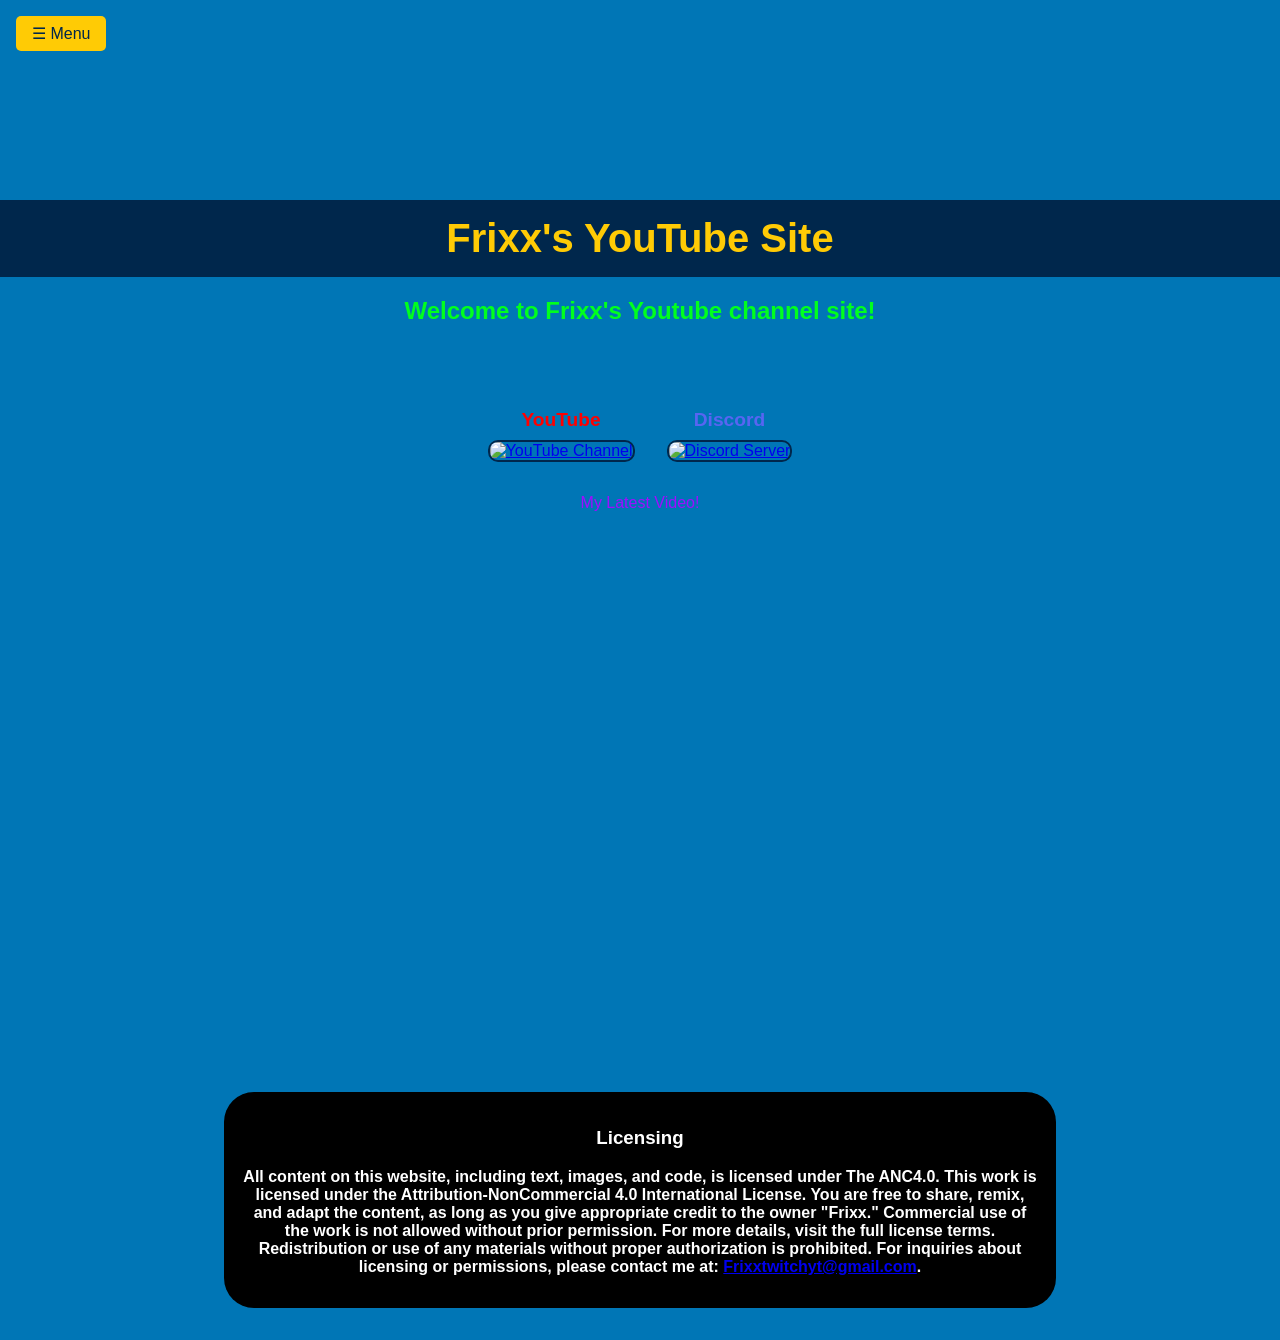
==== index.htm @ e1f17ede "Update index.htm" ====
<!DOCTYPE html>
<html lang="en">
<head>
    <meta charset="UTF-8">
    <meta name="viewport" content="width=device-width, initial-scale=1.0">
    <title>Frixx's YouTube Site</title>

    <!-- Favicon link -->
    <link rel="icon" href="favicon.png" type="image/png"> <!-- Replace IMAGEHERE.PNG with your actual favicon file name -->

    <style>
        body {
            font-family: Arial, sans-serif;
            margin: 0;
            padding: 0;
            background-color: #0076b6; /* Hawaiian Blue */
            color: #333;
            overflow-x: hidden;
        }

        header {
            background-color: #00274c; /* Navy blue */
            color: #ffcb05; /* Maize yellow */
            text-align: center;
            padding: 1em 0;
        }

        header h1 {
            margin: 0;
            font-size: 2.5em;
        }

        .banner {
            height: 200px;
            background-image: url('https://i.imgur.com/IOUhoM5.png');
            background-size: cover;
            background-position: center;
        }

        aside {
            position: fixed;
            top: 0;
            left: 0;
            width: 250px;
            height: 100%;
            background-color: #00274c; /* Navy blue */
            color: #ffcb05; /* Maize yellow */
            transform: translateX(-100%);
            transition: transform 0.3s ease-in-out;
            z-index: 1000;
            padding-top: 3em;
        }

        aside.open {
            transform: translateX(0);
        }

        aside ul {
            list-style: none;
            padding: 0;
            margin: 0;
        }

        aside ul li {
            padding: 1em;
            text-align: center;
        }

        aside ul li a {
            color: #ffcb05;
            text-decoration: none;
            font-size: 1.2em;
            display: block;
            transition: background-color 0.3s;
        }

        aside ul li a:hover {
            background-color: #004080;
        }

        .toggle-button {
            position: fixed;
            top: 1em;
            left: 1em;
            background-color: #ffcb05;
            border: none;
            color: #00274c;
            padding: 0.5em 1em;
            font-size: 1em;
            cursor: pointer;
            border-radius: 5px;
            z-index: 1100;
        }

        .container {
            padding: 2em;
            display: flex;
            flex-direction: column;
            align-items: center;
            justify-content: center;
            text-align: center;
            transition: transform 0.3s;
        }

        .links {
            display: flex;
            flex-direction: row;
            justify-content: center;
            gap: 2em;
            margin-top: 2em;
        }

        .links div {
            text-align: center;
        }

        .links .label {
            margin-bottom: 0.5em;
            font-size: 1.2em;
            font-weight: bold;
        }

        .links .youtube-label {
            color: #FF0000; /* YouTube red */
        }

        .links .discord-label {
            color: #5865F2; /* Discord blue */
        }

        .links img {
            width: 150px;
            height: auto;
            cursor: pointer;
            border: 2px solid #00274c;
            border-radius: 10px;
            transition: transform 0.3s, box-shadow 0.3s;
        }

        .links img:hover {
            transform: scale(1.1);
            box-shadow: 0 4px 8px rgba(0, 0, 0, 0.2);
        }

        .video-title {
            text-align: center;
            color: #9e0dff;
            margin-top: 2em;
        }

        iframe {
            width: 80%;  
            height: 500px; 
            border: none;
        }

        @media (max-width: 768px) {
            .links img {
                width: 100px;
            }

            aside ul li a {
                font-size: 1em;
            }
        }

        .license {
            background-color: #000000;
            color: #ffffff;
            padding: 1em;
            border-radius: 30px;
            width: 80%;
            max-width: 800px;
            margin: 3em auto 2em auto; 
            text-align: center;
            font-weight: bold;
        }
    </style>
</head>
<body>
    <button class="toggle-button" onclick="toggleSidebar()">☰ Menu</button>

    <aside id="sidebar">
        <ul>
            <li><a href="https://github.com/FrankGamingNFuckr/FrixxSite.github.io" target="_blank">My Site Repository</a></li>
            <li><a href="https://frankgamingnfuckr.github.io/FrixxMusicSite.github.io/" target="_blank">Frixx AI Covers</a></li>
            <li><a href="https://www.youtube.com/@Frixx420/videos" target="_blank">YouTube Channel</a></li>
            <li><a href="https://discord.gg/2YkQygysEm" target="_blank">Discord Server</a></li>
        </ul>
    </aside>

    <div class="banner"></div>
    <header>
        <h1>Frixx's YouTube Site</h1>
    </header>

    <h2 style="text-align: center; color: #00ff1e;">Welcome to Frixx's Youtube channel site!</h2>

    <div class="container">
        <div class="links">
            <div>
                <div class="label youtube-label">YouTube</div>
                <a href="https://www.youtube.com/@Frixx420/videos" target="_blank">
                    <img src="https://upload.wikimedia.org/wikipedia/commons/e/ef/Youtube_logo.png" alt="YouTube Channel">
                </a>
            </div>
            <div>
                <div class="label discord-label">Discord</div>
                <a href="https://discord.gg/2YkQygysEm" target="_blank">
                    <img src="https://cdn.prod.website-files.com/6257adef93867e50d84d30e2/636e0a6a49cf127bf92de1e2_icon_clyde_blurple_RGB.png" alt="Discord Server">
                </a>
            </div>
        </div>

        <div class="video-title">My Latest Video!</div>
        <iframe 
            src="https://www.youtube.com/embed/iFQaIf8H4hQ?si=BhfI8HxjWK-tIQao" 
            title="YouTube video player" 
            allow="accelerometer; autoplay; clipboard-write; encrypted-media; gyroscope; picture-in-picture" 
            allowfullscreen>
        </iframe>
    </div>

    <!-- License Section -->
    <div class="license">
        <h3>Licensing</h3>
        <p>All content on this website, including text, images, and code, is licensed under The ANC4.0. This work is licensed under the Attribution-NonCommercial 4.0 International License. You are free to share, remix, and adapt the content, as long as you give appropriate credit to the owner "Frixx." Commercial use of the work is not allowed without prior permission. For more details, visit the full license terms. Redistribution or use of any materials without proper authorization is prohibited. For inquiries about licensing or permissions, please contact me at: <a href="mailto:Frixxtwitchyt@gmail.com">Frixxtwitchyt@gmail.com</a>.</p>
    </div>

    <script>
        const sidebar = document.getElementById('sidebar');

        function toggleSidebar() {
            sidebar.classList.toggle('open');
        }
    </script>
</body>
</html>
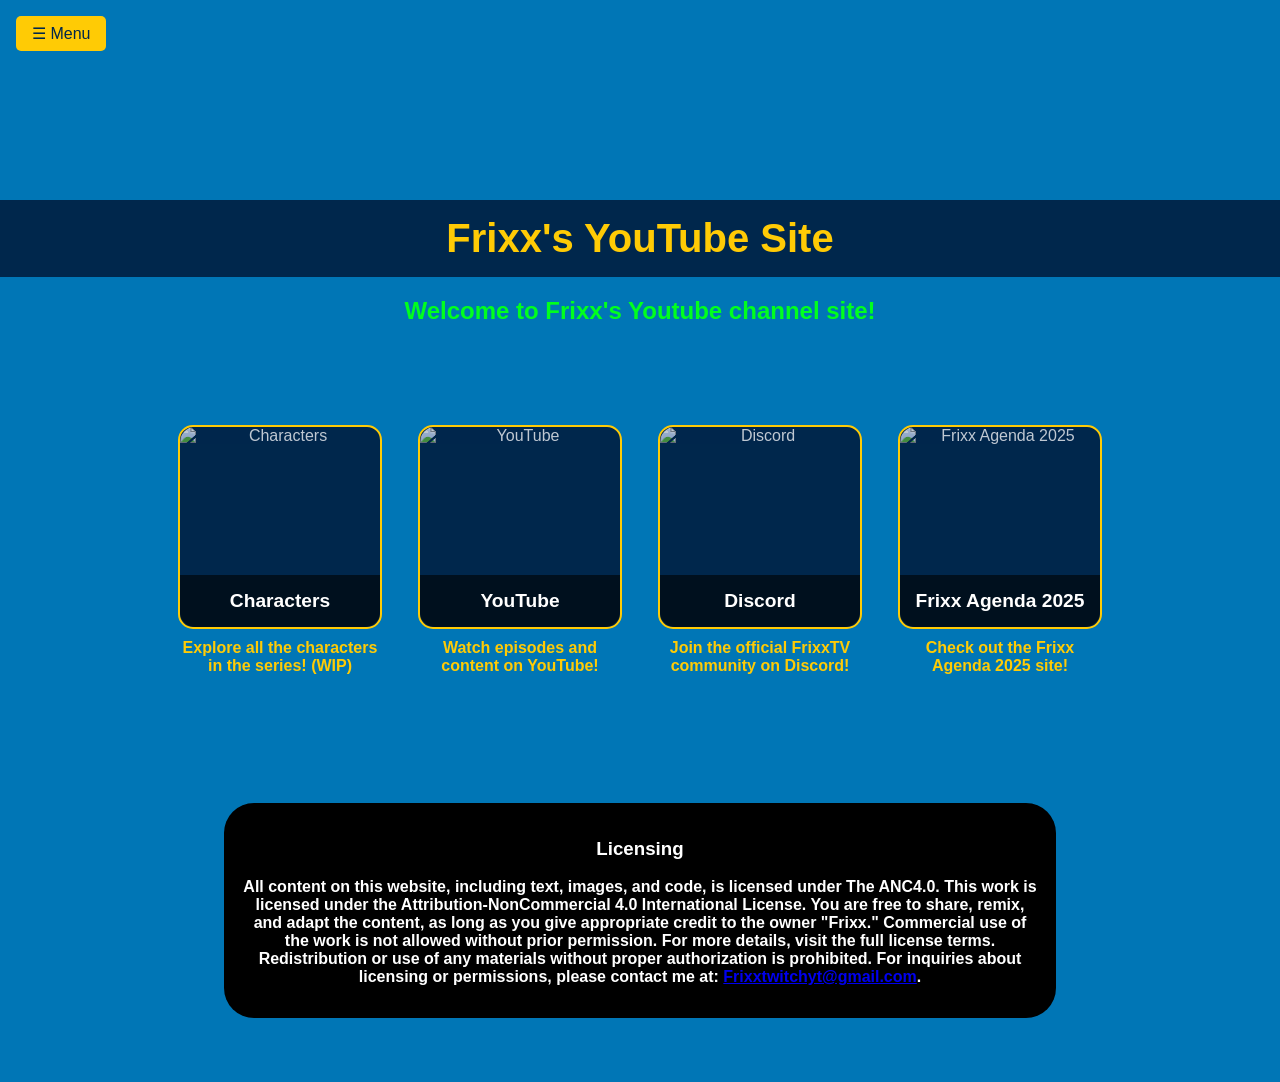
==== commit 158e9e4e: "site update index.htm My site has finally been updated after like 7 months" ====
--- a/index.htm
+++ b/index.htm
@@ -1,238 +1,307 @@
 <!DOCTYPE html>
 <html lang="en">
 <head>
-    <meta charset="UTF-8">
-    <meta name="viewport" content="width=device-width, initial-scale=1.0">
-    <title>Frixx's YouTube Site</title>
-
-    <!-- Favicon link -->
-    <link rel="icon" href="favicon.png" type="image/png"> <!-- Replace IMAGEHERE.PNG with your actual favicon file name -->
-
-    <style>
-        body {
-            font-family: Arial, sans-serif;
-            margin: 0;
-            padding: 0;
-            background-color: #0076b6; /* Hawaiian Blue */
-            color: #333;
-            overflow-x: hidden;
-        }
-
-        header {
-            background-color: #00274c; /* Navy blue */
-            color: #ffcb05; /* Maize yellow */
-            text-align: center;
-            padding: 1em 0;
-        }
-
-        header h1 {
-            margin: 0;
-            font-size: 2.5em;
-        }
-
-        .banner {
-            height: 200px;
-            background-image: url('https://i.imgur.com/IOUhoM5.png');
-            background-size: cover;
-            background-position: center;
-        }
-
-        aside {
-            position: fixed;
-            top: 0;
-            left: 0;
-            width: 250px;
-            height: 100%;
-            background-color: #00274c; /* Navy blue */
-            color: #ffcb05; /* Maize yellow */
-            transform: translateX(-100%);
-            transition: transform 0.3s ease-in-out;
-            z-index: 1000;
-            padding-top: 3em;
-        }
-
-        aside.open {
-            transform: translateX(0);
-        }
-
-        aside ul {
-            list-style: none;
-            padding: 0;
-            margin: 0;
-        }
-
-        aside ul li {
-            padding: 1em;
-            text-align: center;
-        }
-
-        aside ul li a {
-            color: #ffcb05;
-            text-decoration: none;
-            font-size: 1.2em;
-            display: block;
-            transition: background-color 0.3s;
-        }
-
-        aside ul li a:hover {
-            background-color: #004080;
-        }
-
-        .toggle-button {
-            position: fixed;
-            top: 1em;
-            left: 1em;
-            background-color: #ffcb05;
-            border: none;
-            color: #00274c;
-            padding: 0.5em 1em;
-            font-size: 1em;
-            cursor: pointer;
-            border-radius: 5px;
-            z-index: 1100;
-        }
-
-        .container {
-            padding: 2em;
-            display: flex;
-            flex-direction: column;
-            align-items: center;
-            justify-content: center;
-            text-align: center;
-            transition: transform 0.3s;
-        }
-
-        .links {
-            display: flex;
-            flex-direction: row;
-            justify-content: center;
-            gap: 2em;
-            margin-top: 2em;
-        }
-
-        .links div {
-            text-align: center;
-        }
-
-        .links .label {
-            margin-bottom: 0.5em;
-            font-size: 1.2em;
-            font-weight: bold;
-        }
-
-        .links .youtube-label {
-            color: #FF0000; /* YouTube red */
-        }
-
-        .links .discord-label {
-            color: #5865F2; /* Discord blue */
-        }
-
-        .links img {
-            width: 150px;
-            height: auto;
-            cursor: pointer;
-            border: 2px solid #00274c;
-            border-radius: 10px;
-            transition: transform 0.3s, box-shadow 0.3s;
-        }
-
-        .links img:hover {
-            transform: scale(1.1);
-            box-shadow: 0 4px 8px rgba(0, 0, 0, 0.2);
-        }
-
-        .video-title {
-            text-align: center;
-            color: #9e0dff;
-            margin-top: 2em;
-        }
-
-        iframe {
-            width: 80%;  
-            height: 500px; 
-            border: none;
-        }
-
-        @media (max-width: 768px) {
-            .links img {
-                width: 100px;
-            }
-
-            aside ul li a {
-                font-size: 1em;
-            }
-        }
-
-        .license {
-            background-color: #000000;
-            color: #ffffff;
-            padding: 1em;
-            border-radius: 30px;
-            width: 80%;
-            max-width: 800px;
-            margin: 3em auto 2em auto; 
-            text-align: center;
-            font-weight: bold;
-        }
-    </style>
+  <meta charset="UTF-8" />
+  <meta name="viewport" content="width=device-width, initial-scale=1.0" />
+  <title>Frixx's YouTube Site</title>
+
+  <!-- Favicon link -->
+  <link rel="icon" href="favicon.png" type="image/png" />
+
+  <style>
+    body {
+      font-family: Arial, sans-serif;
+      margin: 0;
+      padding: 0;
+      background-color: #0076b6; /* Hawaiian Blue */
+      color: #333;
+      overflow-x: hidden;
+    }
+
+    header {
+      background-color: #00274c; /* Navy blue */
+      color: #ffcb05; /* Maize yellow */
+      text-align: center;
+      padding: 1em 0;
+    }
+
+    header h1 {
+      margin: 0;
+      font-size: 2.5em;
+    }
+
+    .banner {
+      height: 200px;
+      background-image: url('https://i.imgur.com/IOUhoM5.png');
+      background-size: cover;
+      background-position: center;
+    }
+
+    aside {
+      position: fixed;
+      top: 0;
+      left: 0;
+      width: 250px;
+      height: 100%;
+      background-color: #00274c; /* Navy blue */
+      color: #ffcb05; /* Maize yellow */
+      transform: translateX(-100%);
+      transition: transform 0.3s ease-in-out;
+      z-index: 1000;
+      padding-top: 3em;
+    }
+
+    aside.open {
+      transform: translateX(0);
+    }
+
+    aside ul {
+      list-style: none;
+      padding: 0;
+      margin: 0;
+    }
+
+    aside ul li {
+      padding: 1em;
+      text-align: center;
+    }
+
+    aside ul li a {
+      color: #ffcb05;
+      text-decoration: none;
+      font-size: 1.2em;
+      display: block;
+      transition: background-color 0.3s;
+    }
+
+    aside ul li a:hover {
+      background-color: #004080;
+    }
+
+    .toggle-button {
+      position: fixed;
+      top: 1em;
+      left: 1em;
+      background-color: #ffcb05;
+      border: none;
+      color: #00274c;
+      padding: 0.5em 1em;
+      font-size: 1em;
+      cursor: pointer;
+      border-radius: 5px;
+      z-index: 1100;
+    }
+
+    .container {
+      padding: 2em;
+      display: flex;
+      flex-direction: column;
+      align-items: center;
+      justify-content: center;
+      text-align: center;
+      transition: transform 0.3s;
+      max-width: 1200px;
+      margin: 0 auto;
+    }
+
+    /* --- Fixed fandom hub section styles --- */
+    .fandom-hub {
+      display: flex;
+      justify-content: center;
+      gap: 40px;
+      margin: 3em 0 4em 0;
+      flex-wrap: wrap;
+    }
+
+    .box-container {
+      display: flex;
+      flex-direction: column;
+      align-items: center;
+      width: 200px;
+    }
+
+    .box {
+      background-color: #00274c;
+      width: 200px;
+      height: 200px;
+      border-radius: 15px;
+      overflow: hidden;
+      position: relative;
+      text-align: center;
+      cursor: pointer;
+      transition: transform 0.3s;
+      border: 2px solid #ffcb05;
+      display: flex;
+      flex-direction: column;
+      justify-content: flex-end;
+      color: white;
+      text-decoration: none;
+    }
+
+    .box:hover {
+      transform: scale(1.05);
+      box-shadow: 0 0 12px #ffcb05;
+    }
+
+    .box img {
+      width: 100%;
+      height: 100%;
+      object-fit: cover;
+      opacity: 0.75;
+      transition: opacity 0.3s;
+      position: absolute;
+      top: 0;
+      left: 0;
+      border-radius: 15px;
+      z-index: 0;
+    }
+
+    .box:hover img {
+      opacity: 1;
+    }
+
+    .box span {
+      position: relative;
+      z-index: 1;
+      background-color: rgba(0, 0, 0, 0.6);
+      padding: 15px 0;
+      font-size: 1.2em;
+      font-weight: bold;
+      border-radius: 0 0 15px 15px;
+    }
+
+    .caption {
+      margin-top: 10px;
+      font-size: 1em;
+      color: #ffcb05;
+      text-align: center;
+      font-weight: bold;
+    }
+
+    .video-title {
+      text-align: center;
+      color: #9e0dff;
+      margin-top: 2em;
+    }
+
+    iframe {
+      width: 80%;
+      height: 500px;
+      border: none;
+    }
+
+    @media (max-width: 768px) {
+      /* Make fandom hub stack vertically on mobile */
+      .fandom-hub {
+        gap: 20px;
+      }
+
+      .box-container {
+        width: 100%;
+        max-width: 300px;
+      }
+
+      .box {
+        width: 100%;
+        height: 180px;
+      }
+
+      .caption {
+        font-size: 0.95em;
+      }
+    }
+
+    .license {
+      background-color: #000000;
+      color: #ffffff;
+      padding: 1em;
+      border-radius: 30px;
+      width: 80%;
+      max-width: 800px;
+      margin: 3em auto 2em auto;
+      text-align: center;
+      font-weight: bold;
+    }
+  </style>
 </head>
 <body>
-    <button class="toggle-button" onclick="toggleSidebar()">☰ Menu</button>
-
-    <aside id="sidebar">
-        <ul>
-            <li><a href="https://github.com/FrankGamingNFuckr/FrixxSite.github.io" target="_blank">My Site Repository</a></li>
-            <li><a href="https://frankgamingnfuckr.github.io/FrixxMusicSite.github.io/" target="_blank">Frixx AI Covers</a></li>
-            <li><a href="https://www.youtube.com/@Frixx420/videos" target="_blank">YouTube Channel</a></li>
-            <li><a href="https://discord.gg/2YkQygysEm" target="_blank">Discord Server</a></li>
-        </ul>
-    </aside>
-
-    <div class="banner"></div>
-    <header>
-        <h1>Frixx's YouTube Site</h1>
-    </header>
-
-    <h2 style="text-align: center; color: #00ff1e;">Welcome to Frixx's Youtube channel site!</h2>
-
-    <div class="container">
-        <div class="links">
-            <div>
-                <div class="label youtube-label">YouTube</div>
-                <a href="https://www.youtube.com/@Frixx420/videos" target="_blank">
-                    <img src="https://upload.wikimedia.org/wikipedia/commons/e/ef/Youtube_logo.png" alt="YouTube Channel">
-                </a>
-            </div>
-            <div>
-                <div class="label discord-label">Discord</div>
-                <a href="https://discord.gg/2YkQygysEm" target="_blank">
-                    <img src="https://cdn.prod.website-files.com/6257adef93867e50d84d30e2/636e0a6a49cf127bf92de1e2_icon_clyde_blurple_RGB.png" alt="Discord Server">
-                </a>
-            </div>
-        </div>
-
-        <div class="video-title">My Latest Video!</div>
-        <iframe 
-            src="https://www.youtube.com/embed/iFQaIf8H4hQ?si=BhfI8HxjWK-tIQao" 
-            title="YouTube video player" 
-            allow="accelerometer; autoplay; clipboard-write; encrypted-media; gyroscope; picture-in-picture" 
-            allowfullscreen>
-        </iframe>
-    </div>
-
-    <!-- License Section -->
-    <div class="license">
-        <h3>Licensing</h3>
-        <p>All content on this website, including text, images, and code, is licensed under The ANC4.0. This work is licensed under the Attribution-NonCommercial 4.0 International License. You are free to share, remix, and adapt the content, as long as you give appropriate credit to the owner "Frixx." Commercial use of the work is not allowed without prior permission. For more details, visit the full license terms. Redistribution or use of any materials without proper authorization is prohibited. For inquiries about licensing or permissions, please contact me at: <a href="mailto:Frixxtwitchyt@gmail.com">Frixxtwitchyt@gmail.com</a>.</p>
-    </div>
-
-    <script>
-        const sidebar = document.getElementById('sidebar');
-
-        function toggleSidebar() {
-            sidebar.classList.toggle('open');
-        }
-    </script>
+  <button class="toggle-button" onclick="toggleSidebar()">☰ Menu</button>
+
+  <aside id="sidebar">
+    <ul>
+      <li><a href="https://github.com/FrankGamingNFuckr/FrixxSite.github.io" target="_blank">My Site Repository</a></li>
+      <li><a href="https://frankgamingnfuckr.github.io/FrixxMusicSite.github.io/" target="_blank">Frixx AI Covers</a></li>
+      <li><a href="https://www.youtube.com/@Frixx420/videos" target="_blank">YouTube Channel</a></li>
+      <li><a href="https://discord.gg/2YkQygysEm" target="_blank">Discord Server</a></li>
+    </ul>
+  </aside>
+
+  <div class="banner"></div>
+  <header>
+    <h1>Frixx's YouTube Site</h1>
+  </header>
+
+  <h2 style="text-align: center; color: #00ff1e;">Welcome to Frixx's Youtube channel site!</h2>
+
+  <div class="container">
+    <!-- Removed old .links section -->
+
+    <!-- Fixed fandom hub section with fully clickable boxes -->
+    <div class="fandom-hub">
+  <div class="box-container">
+    <a href="https://sites.google.com/view/frixxcharacters/character-list/frixx" class="box">
+      <img src="https://raw.githubusercontent.com/FrankGamingNFuckr/FrixxYTSeriesCharacters/refs/heads/main/asassaasas.png" alt="Characters" />
+      <span>Characters</span>
+    </a>
+    <p class="caption">Explore all the characters in the series! (WIP)</p>
+  </div>
+
+  <div class="box-container">
+    <a href="https://www.youtube.com/@Frixx420" target="_blank" class="box">
+      <img src="https://raw.githubusercontent.com/FrankGamingNFuckr/FrixxYTSeriesCharacters/refs/heads/main/Youtube_logo.png" alt="YouTube" />
+      <span>YouTube</span>
+    </a>
+    <p class="caption">Watch episodes and content on YouTube!</p>
+  </div>
+
+  <div class="box-container">
+    <a href="https://discord.gg/2YkQygysEm" target="_blank" class="box">
+      <img src="https://raw.githubusercontent.com/FrankGamingNFuckr/FrixxYTSeriesCharacters/refs/heads/main/Discord-logo-01.png" alt="Discord" />
+      <span>Discord</span>
+    </a>
+    <p class="caption">Join the official FrixxTV community on Discord!</p>
+  </div>
+
+  <!-- New button added here -->
+  <div class="box-container">
+    <a href="https://sites.google.com/view/frixxagenda2025/home" target="_blank" class="box">
+      <img src="https://raw.githubusercontent.com/FrankGamingNFuckr/FrixxSite.github.io/refs/heads/main/USA_Flag_Map_PNG_Transparent_Clipart.png" alt="Frixx Agenda 2025" />
+      <span>Frixx Agenda 2025</span>
+    </a>
+    <p class="caption">Check out the Frixx Agenda 2025 site!</p>
+  </div>
+</div>
+
+  <!-- License Section -->
+  <div class="license">
+    <h3>Licensing</h3>
+    <p>
+      All content on this website, including text, images, and code, is licensed under The ANC4.0.
+      This work is licensed under the Attribution-NonCommercial 4.0 International License. You
+      are free to share, remix, and adapt the content, as long as you give appropriate credit to
+      the owner "Frixx." Commercial use of the work is not allowed without prior permission. For
+      more details, visit the full license terms. Redistribution or use of any materials without
+      proper authorization is prohibited. For inquiries about licensing or permissions, please
+      contact me at: <a href="mailto:Frixxtwitchyt@gmail.com">Frixxtwitchyt@gmail.com</a>.
+    </p>
+  </div>
+
+  <script>
+    const sidebar = document.getElementById('sidebar');
+
+    function toggleSidebar() {
+      sidebar.classList.toggle('open');
+    }
+  </script>
 </body>
 </html>
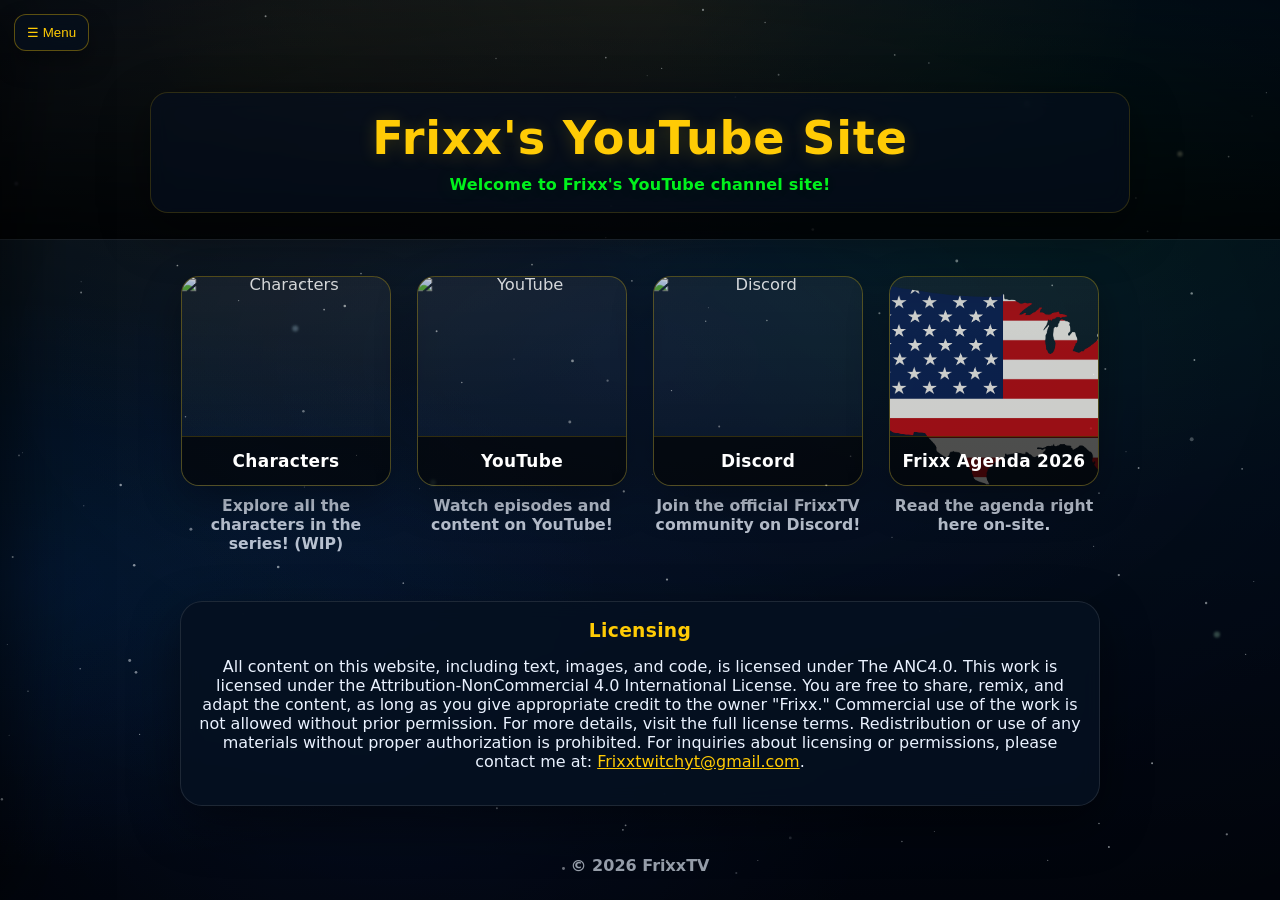
==== commit 75b9d408: "Update site UI and Agenda 2026" ====
--- a/index.htm
+++ b/index.htm
@@ -1,115 +1,219 @@
-<!DOCTYPE html>
+<!doctype html>
 <html lang="en">
 <head>
   <meta charset="UTF-8" />
   <meta name="viewport" content="width=device-width, initial-scale=1.0" />
+  <meta name="theme-color" content="#061427" />
   <title>Frixx's YouTube Site</title>
 
-  <!-- Favicon link -->
   <link rel="icon" href="favicon.png" type="image/png" />
 
   <style>
+    :root {
+      --bg0: #061427;
+      --bg1: #071a2b;
+      --bg2: #0b2b55;
+      --panel: rgba(5, 16, 32, 0.68);
+      --panel-strong: rgba(5, 16, 32, 0.88);
+      --text: #eaf2ff;
+      --muted: rgba(234, 242, 255, 0.78);
+      --gold: #ffcb05;
+      --lime: #00ff1e;
+      --ring: rgba(255, 203, 5, 0.55);
+      --shadow: 0 18px 50px rgba(0, 0, 0, 0.45);
+      --r: 18px;
+    }
+
+    * { box-sizing: border-box; }
+
+    html, body {
+      height: 100%;
+    }
+
     body {
-      font-family: Arial, sans-serif;
       margin: 0;
-      padding: 0;
-      background-color: #0076b6; /* Hawaiian Blue */
-      color: #333;
+      font-family: system-ui, -apple-system, "Segoe UI", Roboto, Arial, sans-serif;
+      color: var(--text);
+      background: radial-gradient(1200px 700px at 18% 10%, rgba(255, 203, 5, 0.12), transparent 50%),
+                  radial-gradient(900px 600px at 82% 20%, rgba(0, 255, 30, 0.10), transparent 55%),
+                  radial-gradient(900px 700px at 30% 85%, rgba(44, 125, 255, 0.12), transparent 55%),
+                  linear-gradient(180deg, var(--bg0), var(--bg1) 35%, #040a14 100%);
       overflow-x: hidden;
     }
 
-    header {
-      background-color: #00274c; /* Navy blue */
-      color: #ffcb05; /* Maize yellow */
-      text-align: center;
-      padding: 1em 0;
-    }
-
-    header h1 {
-      margin: 0;
-      font-size: 2.5em;
-    }
-
-    .banner {
-      height: 200px;
-      background-image: url('https://i.imgur.com/IOUhoM5.png');
+    body::before {
+      content: "";
+      position: fixed;
+      inset: 0;
+      pointer-events: none;
+      opacity: 0.55;
+      background-image: url('assets/starfield.svg');
       background-size: cover;
       background-position: center;
+      filter: saturate(0.9) contrast(1.05);
+      transform: translateZ(0);
+      z-index: -2;
+      animation: starDrift 28s linear infinite;
+    }
+
+    body::after {
+      content: "";
+      position: fixed;
+      inset: 0;
+      pointer-events: none;
+      background: radial-gradient(850px 420px at 50% 0%, rgba(255, 203, 5, 0.08), transparent 60%),
+                  radial-gradient(1100px 520px at 0% 65%, rgba(12, 120, 255, 0.10), transparent 55%);
+      mix-blend-mode: screen;
+      z-index: -1;
+    }
+
+    @keyframes starDrift {
+      0% { transform: translate3d(0, 0, 0) scale(1.02); }
+      50% { transform: translate3d(-1.8%, 1.2%, 0) scale(1.04); }
+      100% { transform: translate3d(0, 0, 0) scale(1.02); }
+    }
+
+    @media (prefers-reduced-motion: reduce) {
+      body::before { animation: none; }
+    }
+
+    a { color: inherit; }
+
+    .toggle-button {
+      position: fixed;
+      top: 14px;
+      left: 14px;
+      z-index: 1100;
+      appearance: none;
+      border: 1px solid rgba(255, 203, 5, 0.35);
+      background: rgba(5, 16, 32, 0.65);
+      color: var(--gold);
+      padding: 10px 12px;
+      border-radius: 12px;
+      cursor: pointer;
+      box-shadow: 0 12px 24px rgba(0, 0, 0, 0.35);
+      backdrop-filter: blur(10px);
+      -webkit-backdrop-filter: blur(10px);
+      transition: transform 0.15s ease, border-color 0.15s ease;
+    }
+
+    .toggle-button:hover { transform: translateY(-1px); border-color: rgba(255, 203, 5, 0.6); }
+    .toggle-button:active { transform: translateY(0); }
+
+    .overlay {
+      position: fixed;
+      inset: 0;
+      background: rgba(0, 0, 0, 0.55);
+      opacity: 0;
+      pointer-events: none;
+      transition: opacity 0.2s ease;
+      z-index: 1000;
+    }
+
+    .overlay.open {
+      opacity: 1;
+      pointer-events: auto;
     }
 
     aside {
       position: fixed;
       top: 0;
       left: 0;
-      width: 250px;
-      height: 100%;
-      background-color: #00274c; /* Navy blue */
-      color: #ffcb05; /* Maize yellow */
-      transform: translateX(-100%);
-      transition: transform 0.3s ease-in-out;
-      z-index: 1000;
-      padding-top: 3em;
-    }
-
-    aside.open {
-      transform: translateX(0);
-    }
-
-    aside ul {
-      list-style: none;
-      padding: 0;
+      width: min(320px, 88vw);
+      height: 100dvh;
+      background: linear-gradient(180deg, rgba(6, 20, 39, 0.95), rgba(4, 10, 20, 0.92));
+      border-right: 1px solid rgba(255, 203, 5, 0.18);
+      transform: translateX(-104%);
+      transition: transform 0.22s ease;
+      z-index: 1050;
+      padding: 70px 16px 18px 16px;
+      box-shadow: 26px 0 70px rgba(0, 0, 0, 0.55);
+      backdrop-filter: blur(14px);
+      -webkit-backdrop-filter: blur(14px);
+    }
+
+    aside.open { transform: translateX(0); }
+
+    aside nav {
+      display: grid;
+      gap: 8px;
+    }
+
+    aside a {
+      text-decoration: none;
+      padding: 12px 12px;
+      border-radius: 12px;
+      border: 1px solid rgba(255, 203, 5, 0.12);
+      background: rgba(255, 255, 255, 0.03);
+      color: var(--text);
+      font-weight: 700;
+      letter-spacing: 0.2px;
+      transition: transform 0.12s ease, border-color 0.12s ease, background 0.12s ease;
+    }
+
+    aside a:hover {
+      transform: translateY(-1px);
+      border-color: rgba(255, 203, 5, 0.35);
+      background: rgba(255, 203, 5, 0.06);
+    }
+
+    .hero {
+      position: relative;
+      min-height: 240px;
+      display: grid;
+      place-items: end center;
+      padding: 30px 18px 26px 18px;
+      border-bottom: 1px solid rgba(255, 255, 255, 0.08);
+      background-image:
+        linear-gradient(180deg, rgba(0, 0, 0, 0.10), rgba(0, 0, 0, 0.78)),
+        url('https://i.imgur.com/IOUhoM5.png');
+      background-size: cover;
+      background-position: center;
+    }
+
+    .hero-inner {
+      width: min(980px, calc(100vw - 36px));
+      background: rgba(5, 16, 32, 0.62);
+      border: 1px solid rgba(255, 203, 5, 0.16);
+      border-radius: var(--r);
+      box-shadow: var(--shadow);
+      backdrop-filter: blur(10px);
+      -webkit-backdrop-filter: blur(10px);
+      padding: 18px 18px;
+      text-align: center;
+    }
+
+    header h1 {
       margin: 0;
-    }
-
-    aside ul li {
-      padding: 1em;
-      text-align: center;
-    }
-
-    aside ul li a {
-      color: #ffcb05;
-      text-decoration: none;
-      font-size: 1.2em;
-      display: block;
-      transition: background-color 0.3s;
-    }
-
-    aside ul li a:hover {
-      background-color: #004080;
-    }
-
-    .toggle-button {
-      position: fixed;
-      top: 1em;
-      left: 1em;
-      background-color: #ffcb05;
-      border: none;
-      color: #00274c;
-      padding: 0.5em 1em;
-      font-size: 1em;
-      cursor: pointer;
-      border-radius: 5px;
-      z-index: 1100;
+      font-size: clamp(1.9rem, 3.6vw, 3rem);
+      letter-spacing: 0.8px;
+      color: var(--gold);
+      text-shadow: 0 2px 18px rgba(255, 203, 5, 0.20);
+    }
+
+    .welcome {
+      margin: 10px 0 0 0;
+      color: rgba(0, 255, 30, 0.95);
+      font-weight: 800;
+      letter-spacing: 0.2px;
+      text-shadow: 0 0 22px rgba(0, 255, 30, 0.14);
     }
 
     .container {
-      padding: 2em;
-      display: flex;
-      flex-direction: column;
-      align-items: center;
-      justify-content: center;
-      text-align: center;
-      transition: transform 0.3s;
-      max-width: 1200px;
+      width: min(1200px, calc(100vw - 36px));
       margin: 0 auto;
-    }
-
-    /* --- Fixed fandom hub section styles --- */
+      padding: 26px 0 36px 0;
+      display: grid;
+      gap: 20px;
+      place-items: center;
+      text-align: center;
+    }
+
     .fandom-hub {
       display: flex;
       justify-content: center;
-      gap: 40px;
-      margin: 3em 0 4em 0;
+      gap: 26px;
+      margin: 10px 0 12px 0;
       flex-wrap: wrap;
     }
 
@@ -117,191 +221,233 @@
       display: flex;
       flex-direction: column;
       align-items: center;
-      width: 200px;
+      width: 210px;
     }
 
     .box {
-      background-color: #00274c;
-      width: 200px;
-      height: 200px;
-      border-radius: 15px;
+      background: linear-gradient(180deg, rgba(255, 255, 255, 0.05), rgba(255, 255, 255, 0.015));
+      width: 210px;
+      height: 210px;
+      border-radius: 18px;
       overflow: hidden;
       position: relative;
       text-align: center;
       cursor: pointer;
-      transition: transform 0.3s;
-      border: 2px solid #ffcb05;
+      transition: transform 0.18s ease, box-shadow 0.18s ease, border-color 0.18s ease;
+      border: 1px solid rgba(255, 203, 5, 0.28);
       display: flex;
       flex-direction: column;
       justify-content: flex-end;
       color: white;
       text-decoration: none;
+      box-shadow: 0 14px 40px rgba(0, 0, 0, 0.32);
+    }
+
+    .box::before {
+      content: "";
+      position: absolute;
+      inset: 0;
+      background: radial-gradient(240px 190px at 20% 15%, rgba(255, 203, 5, 0.16), transparent 60%),
+                  radial-gradient(220px 180px at 80% 10%, rgba(0, 255, 30, 0.12), transparent 60%);
+      opacity: 0;
+      transition: opacity 0.18s ease;
+      z-index: 0;
     }
 
     .box:hover {
-      transform: scale(1.05);
-      box-shadow: 0 0 12px #ffcb05;
-    }
+      transform: translateY(-3px) scale(1.02);
+      border-color: rgba(255, 203, 5, 0.55);
+      box-shadow: 0 0 0 3px rgba(255, 203, 5, 0.12), 0 18px 55px rgba(0, 0, 0, 0.42);
+    }
+
+    .box:hover::before { opacity: 1; }
 
     .box img {
       width: 100%;
       height: 100%;
       object-fit: cover;
-      opacity: 0.75;
-      transition: opacity 0.3s;
+      opacity: 0.82;
+      transition: opacity 0.18s ease, transform 0.18s ease;
       position: absolute;
       top: 0;
       left: 0;
-      border-radius: 15px;
       z-index: 0;
+      transform: scale(1.02);
     }
 
     .box:hover img {
       opacity: 1;
+      transform: scale(1.05);
     }
 
     .box span {
       position: relative;
       z-index: 1;
-      background-color: rgba(0, 0, 0, 0.6);
-      padding: 15px 0;
-      font-size: 1.2em;
-      font-weight: bold;
-      border-radius: 0 0 15px 15px;
+      background: rgba(0, 0, 0, 0.62);
+      padding: 14px 0;
+      font-size: 1.06em;
+      font-weight: 900;
+      letter-spacing: 0.3px;
+      border-top: 1px solid rgba(255, 203, 5, 0.18);
     }
 
     .caption {
-      margin-top: 10px;
-      font-size: 1em;
-      color: #ffcb05;
-      text-align: center;
-      font-weight: bold;
-    }
-
-    .video-title {
-      text-align: center;
-      color: #9e0dff;
-      margin-top: 2em;
-    }
-
-    iframe {
-      width: 80%;
-      height: 500px;
-      border: none;
+      margin: 10px 0 0 0;
+      font-size: 0.98em;
+      color: var(--muted);
+      text-align: center;
+      font-weight: 700;
+      max-width: 220px;
+    }
+
+    .license {
+      background: var(--panel-strong);
+      color: var(--text);
+      padding: 18px 18px;
+      border-radius: 22px;
+      width: min(920px, calc(100vw - 36px));
+      margin: 16px auto 0 auto;
+      text-align: center;
+      border: 1px solid rgba(255, 255, 255, 0.10);
+      box-shadow: var(--shadow);
+      backdrop-filter: blur(10px);
+      -webkit-backdrop-filter: blur(10px);
+    }
+
+    .license h3 {
+      margin: 0 0 8px 0;
+      color: var(--gold);
+      letter-spacing: 0.3px;
+    }
+
+    .license a {
+      color: var(--gold);
+    }
+
+    footer {
+      width: min(920px, calc(100vw - 36px));
+      margin: 14px auto 30px auto;
+      color: rgba(234, 242, 255, 0.65);
+      text-align: center;
+      font-weight: 700;
     }
 
     @media (max-width: 768px) {
-      /* Make fandom hub stack vertically on mobile */
-      .fandom-hub {
-        gap: 20px;
-      }
-
-      .box-container {
-        width: 100%;
-        max-width: 300px;
-      }
-
-      .box {
-        width: 100%;
-        height: 180px;
-      }
-
-      .caption {
-        font-size: 0.95em;
-      }
-    }
-
-    .license {
-      background-color: #000000;
-      color: #ffffff;
-      padding: 1em;
-      border-radius: 30px;
-      width: 80%;
-      max-width: 800px;
-      margin: 3em auto 2em auto;
-      text-align: center;
-      font-weight: bold;
+      .box-container { width: 100%; max-width: 340px; }
+      .box { width: 100%; height: 190px; }
+      .caption { max-width: 340px; }
+      .hero { min-height: 220px; }
     }
   </style>
 </head>
 <body>
-  <button class="toggle-button" onclick="toggleSidebar()">☰ Menu</button>
-
-  <aside id="sidebar">
-    <ul>
-      <li><a href="https://github.com/FrankGamingNFuckr/FrixxSite.github.io" target="_blank">My Site Repository</a></li>
-      <li><a href="https://frankgamingnfuckr.github.io/FrixxMusicSite.github.io/" target="_blank">Frixx AI Covers</a></li>
-      <li><a href="https://www.youtube.com/@Frixx420/videos" target="_blank">YouTube Channel</a></li>
-      <li><a href="https://discord.gg/2YkQygysEm" target="_blank">Discord Server</a></li>
-    </ul>
+  <button id="menuButton" class="toggle-button" type="button" aria-label="Open menu" aria-controls="sidebar" aria-expanded="false">
+    ☰ Menu
+  </button>
+
+  <div id="overlay" class="overlay" hidden></div>
+
+  <aside id="sidebar" aria-label="Site menu">
+    <nav>
+      <a href="index.htm">Home</a>
+      <a href="agenda.htm">Agenda 2026</a>
+      <a href="https://github.com/FrankGamingNFuckr/FrixxSite.github.io" target="_blank" rel="noreferrer">My Site Repository</a>
+      <a href="https://frankgamingnfuckr.github.io/FrixxMusicSite.github.io/" target="_blank" rel="noreferrer">Frixx AI Covers</a>
+      <a href="https://www.youtube.com/@Frixx420/videos" target="_blank" rel="noreferrer">YouTube Channel</a>
+      <a href="https://discord.gg/2YkQygysEm" target="_blank" rel="noreferrer">Discord Server</a>
+    </nav>
   </aside>
 
-  <div class="banner"></div>
-  <header>
-    <h1>Frixx's YouTube Site</h1>
+  <header class="hero">
+    <div class="hero-inner">
+      <h1>Frixx's YouTube Site</h1>
+      <p class="welcome">Welcome to Frixx's YouTube channel site!</p>
+    </div>
   </header>
 
-  <h2 style="text-align: center; color: #00ff1e;">Welcome to Frixx's Youtube channel site!</h2>
-
-  <div class="container">
-    <!-- Removed old .links section -->
-
-    <!-- Fixed fandom hub section with fully clickable boxes -->
+  <main class="container">
     <div class="fandom-hub">
-  <div class="box-container">
-    <a href="https://sites.google.com/view/frixxcharacters/character-list/frixx" class="box">
-      <img src="https://raw.githubusercontent.com/FrankGamingNFuckr/FrixxYTSeriesCharacters/refs/heads/main/asassaasas.png" alt="Characters" />
-      <span>Characters</span>
-    </a>
-    <p class="caption">Explore all the characters in the series! (WIP)</p>
-  </div>
-
-  <div class="box-container">
-    <a href="https://www.youtube.com/@Frixx420" target="_blank" class="box">
-      <img src="https://raw.githubusercontent.com/FrankGamingNFuckr/FrixxYTSeriesCharacters/refs/heads/main/Youtube_logo.png" alt="YouTube" />
-      <span>YouTube</span>
-    </a>
-    <p class="caption">Watch episodes and content on YouTube!</p>
-  </div>
-
-  <div class="box-container">
-    <a href="https://discord.gg/2YkQygysEm" target="_blank" class="box">
-      <img src="https://raw.githubusercontent.com/FrankGamingNFuckr/FrixxYTSeriesCharacters/refs/heads/main/Discord-logo-01.png" alt="Discord" />
-      <span>Discord</span>
-    </a>
-    <p class="caption">Join the official FrixxTV community on Discord!</p>
-  </div>
-
-  <!-- New button added here -->
-  <div class="box-container">
-    <a href="https://sites.google.com/view/frixxagenda2025/home" target="_blank" class="box">
-      <img src="https://raw.githubusercontent.com/FrankGamingNFuckr/FrixxSite.github.io/refs/heads/main/USA_Flag_Map_PNG_Transparent_Clipart.png" alt="Frixx Agenda 2025" />
-      <span>Frixx Agenda 2025</span>
-    </a>
-    <p class="caption">Check out the Frixx Agenda 2025 site!</p>
-  </div>
-</div>
-
-  <!-- License Section -->
-  <div class="license">
-    <h3>Licensing</h3>
-    <p>
-      All content on this website, including text, images, and code, is licensed under The ANC4.0.
-      This work is licensed under the Attribution-NonCommercial 4.0 International License. You
-      are free to share, remix, and adapt the content, as long as you give appropriate credit to
-      the owner "Frixx." Commercial use of the work is not allowed without prior permission. For
-      more details, visit the full license terms. Redistribution or use of any materials without
-      proper authorization is prohibited. For inquiries about licensing or permissions, please
-      contact me at: <a href="mailto:Frixxtwitchyt@gmail.com">Frixxtwitchyt@gmail.com</a>.
-    </p>
-  </div>
+      <div class="box-container">
+        <a href="https://sites.google.com/view/frixxcharacters/character-list/frixx" class="box" rel="noreferrer">
+          <img src="https://raw.githubusercontent.com/FrankGamingNFuckr/FrixxYTSeriesCharacters/refs/heads/main/asassaasas.png" alt="Characters" />
+          <span>Characters</span>
+        </a>
+        <p class="caption">Explore all the characters in the series! (WIP)</p>
+      </div>
+
+      <div class="box-container">
+        <a href="https://www.youtube.com/@Frixx420" target="_blank" rel="noreferrer" class="box">
+          <img src="https://raw.githubusercontent.com/FrankGamingNFuckr/FrixxYTSeriesCharacters/refs/heads/main/Youtube_logo.png" alt="YouTube" />
+          <span>YouTube</span>
+        </a>
+        <p class="caption">Watch episodes and content on YouTube!</p>
+      </div>
+
+      <div class="box-container">
+        <a href="https://discord.gg/2YkQygysEm" target="_blank" rel="noreferrer" class="box">
+          <img src="https://raw.githubusercontent.com/FrankGamingNFuckr/FrixxYTSeriesCharacters/refs/heads/main/Discord-logo-01.png" alt="Discord" />
+          <span>Discord</span>
+        </a>
+        <p class="caption">Join the official FrixxTV community on Discord!</p>
+      </div>
+
+      <div class="box-container">
+        <a href="agenda.htm" class="box">
+          <img src="USA_Flag_Map_PNG_Transparent_Clipart.png" alt="Frixx Agenda 2026" />
+          <span>Frixx Agenda 2026</span>
+        </a>
+        <p class="caption">Read the agenda right here on-site.</p>
+      </div>
+    </div>
+
+    <section class="license" aria-label="Licensing">
+      <h3>Licensing</h3>
+      <p>
+        All content on this website, including text, images, and code, is licensed under The ANC4.0.
+        This work is licensed under the Attribution-NonCommercial 4.0 International License. You
+        are free to share, remix, and adapt the content, as long as you give appropriate credit to
+        the owner "Frixx." Commercial use of the work is not allowed without prior permission. For
+        more details, visit the full license terms. Redistribution or use of any materials without
+        proper authorization is prohibited. For inquiries about licensing or permissions, please
+        contact me at: <a href="mailto:Frixxtwitchyt@gmail.com">Frixxtwitchyt@gmail.com</a>.
+      </p>
+    </section>
+  </main>
+
+  <footer>© 2026 FrixxTV</footer>
 
   <script>
     const sidebar = document.getElementById('sidebar');
+    const overlay = document.getElementById('overlay');
+    const menuButton = document.getElementById('menuButton');
+
+    function setSidebarOpen(isOpen) {
+      sidebar.classList.toggle('open', isOpen);
+      overlay.classList.toggle('open', isOpen);
+      menuButton.setAttribute('aria-expanded', String(isOpen));
+
+      if (isOpen) {
+        overlay.hidden = false;
+      } else {
+        overlay.hidden = true;
+      }
+    }
 
     function toggleSidebar() {
-      sidebar.classList.toggle('open');
-    }
+      setSidebarOpen(!sidebar.classList.contains('open'));
+    }
+
+    menuButton.addEventListener('click', toggleSidebar);
+    overlay.addEventListener('click', () => setSidebarOpen(false));
+
+    document.addEventListener('keydown', (event) => {
+      if (event.key === 'Escape') setSidebarOpen(false);
+    });
+
+    sidebar.addEventListener('click', (event) => {
+      const target = event.target;
+      if (target instanceof HTMLAnchorElement) setSidebarOpen(false);
+    });
   </script>
 </body>
 </html>
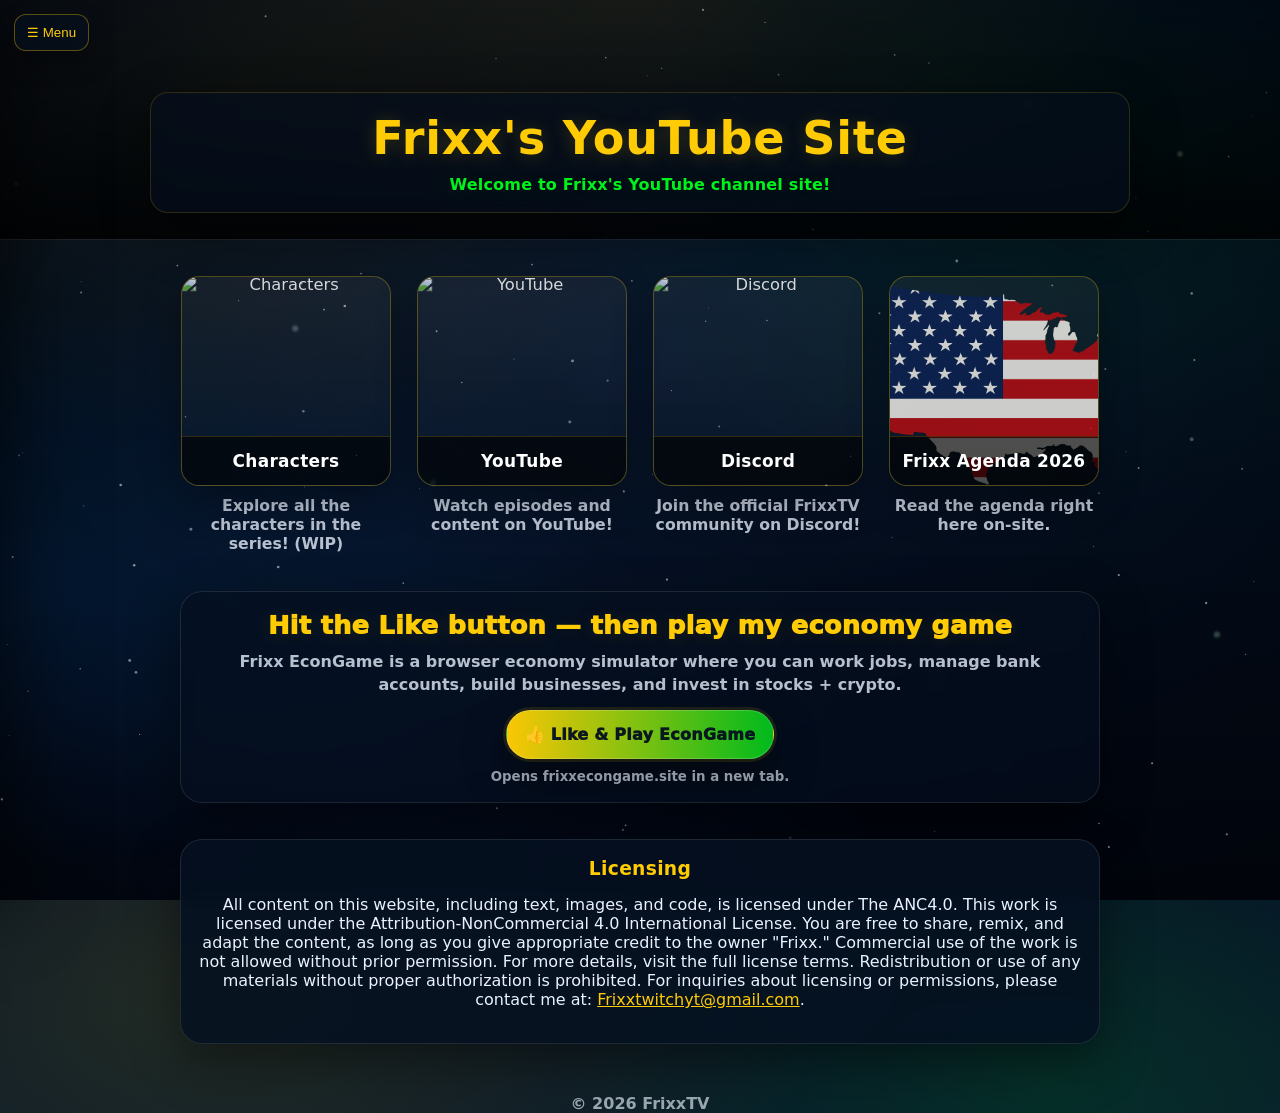
==== commit 30d0879b: "Add EconGame like button" ====
--- a/index.htm
+++ b/index.htm
@@ -6,6 +6,7 @@
   <meta name="theme-color" content="#061427" />
   <title>Frixx's YouTube Site</title>
 
+  <link rel="icon" href="favicon.svg" type="image/svg+xml" />
   <link rel="icon" href="favicon.png" type="image/png" />
 
   <style>
@@ -300,6 +301,67 @@
       max-width: 220px;
     }
 
+    .cta {
+      width: min(920px, calc(100vw - 36px));
+      margin: 6px auto 0 auto;
+      padding: 18px 18px;
+      border-radius: 22px;
+      background: var(--panel);
+      border: 1px solid rgba(255, 255, 255, 0.10);
+      box-shadow: var(--shadow);
+      backdrop-filter: blur(10px);
+      -webkit-backdrop-filter: blur(10px);
+      text-align: center;
+    }
+
+    .cta h2 {
+      margin: 0;
+      color: var(--gold);
+      letter-spacing: 0.3px;
+      font-weight: 950;
+      text-shadow: 0 2px 18px rgba(255, 203, 5, 0.12);
+      font-size: clamp(1.2rem, 2.3vw, 1.6rem);
+    }
+
+    .cta p {
+      margin: 10px 0 0 0;
+      color: rgba(234, 242, 255, 0.78);
+      font-weight: 700;
+      line-height: 1.45;
+    }
+
+    .like-button {
+      display: inline-flex;
+      align-items: center;
+      justify-content: center;
+      gap: 10px;
+      margin-top: 14px;
+      padding: 14px 18px;
+      border-radius: 999px;
+      text-decoration: none;
+      font-weight: 950;
+      letter-spacing: 0.25px;
+      color: rgba(5, 16, 32, 0.96);
+      border: 1px solid rgba(255, 255, 255, 0.18);
+      background: linear-gradient(90deg, rgba(255, 203, 5, 0.98), rgba(0, 255, 30, 0.72));
+      box-shadow: 0 0 0 3px rgba(255, 203, 5, 0.10), 0 18px 46px rgba(0, 0, 0, 0.45);
+      transition: transform 0.15s ease, box-shadow 0.15s ease;
+    }
+
+    .like-button:hover {
+      transform: translateY(-2px);
+      box-shadow: 0 0 0 3px rgba(255, 203, 5, 0.14), 0 26px 60px rgba(0, 0, 0, 0.50);
+    }
+
+    .like-button:active { transform: translateY(0); }
+
+    .cta small {
+      display: block;
+      margin-top: 10px;
+      color: rgba(234, 242, 255, 0.62);
+      font-weight: 700;
+    }
+
     .license {
       background: var(--panel-strong);
       color: var(--text);
@@ -352,7 +414,7 @@
       <a href="index.htm">Home</a>
       <a href="agenda.htm">Agenda 2026</a>
       <a href="https://github.com/FrankGamingNFuckr/FrixxSite.github.io" target="_blank" rel="noreferrer">My Site Repository</a>
-      <a href="https://frankgamingnfuckr.github.io/FrixxMusicSite.github.io/" target="_blank" rel="noreferrer">Frixx AI Covers</a>
+      <a href="music.htm">Frixx AI Covers</a>
       <a href="https://www.youtube.com/@Frixx420/videos" target="_blank" rel="noreferrer">YouTube Channel</a>
       <a href="https://discord.gg/2YkQygysEm" target="_blank" rel="noreferrer">Discord Server</a>
     </nav>
@@ -399,6 +461,18 @@
         <p class="caption">Read the agenda right here on-site.</p>
       </div>
     </div>
+
+    <section class="cta" aria-label="EconGame">
+      <h2>Hit the Like button — then play my economy game</h2>
+      <p>
+        Frixx EconGame is a browser economy simulator where you can work jobs, manage bank accounts,
+        build businesses, and invest in stocks + crypto.
+      </p>
+      <a class="like-button" href="https://frixxecongame.site/" target="_blank" rel="noreferrer" aria-label="Open Frixx EconGame in a new tab">
+        👍 Like &amp; Play EconGame
+      </a>
+      <small>Opens <strong>frixxecongame.site</strong> in a new tab.</small>
+    </section>
 
     <section class="license" aria-label="Licensing">
       <h3>Licensing</h3>
